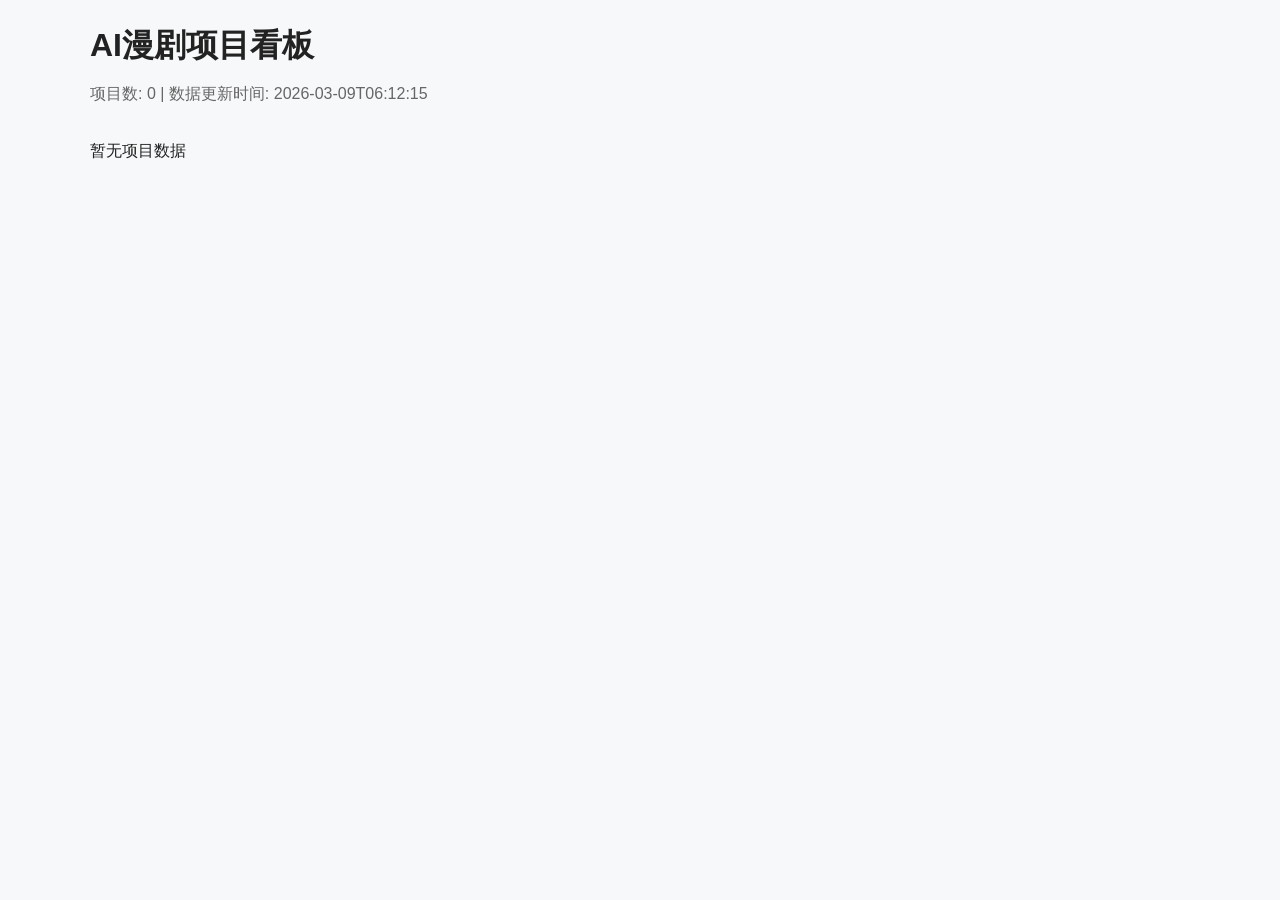
==== docs/index.html @ 14eb6d21 "fix: add pages root index redirect" ====
<!doctype html>
<html lang="zh-CN">
<head>
  <meta charset="UTF-8" />
  <meta http-equiv="refresh" content="0; url=./web/index.html" />
  <title>AI漫剧项目看板</title>
</head>
<body>
  <p>正在跳转到看板页面...</p>
</body>
</html>
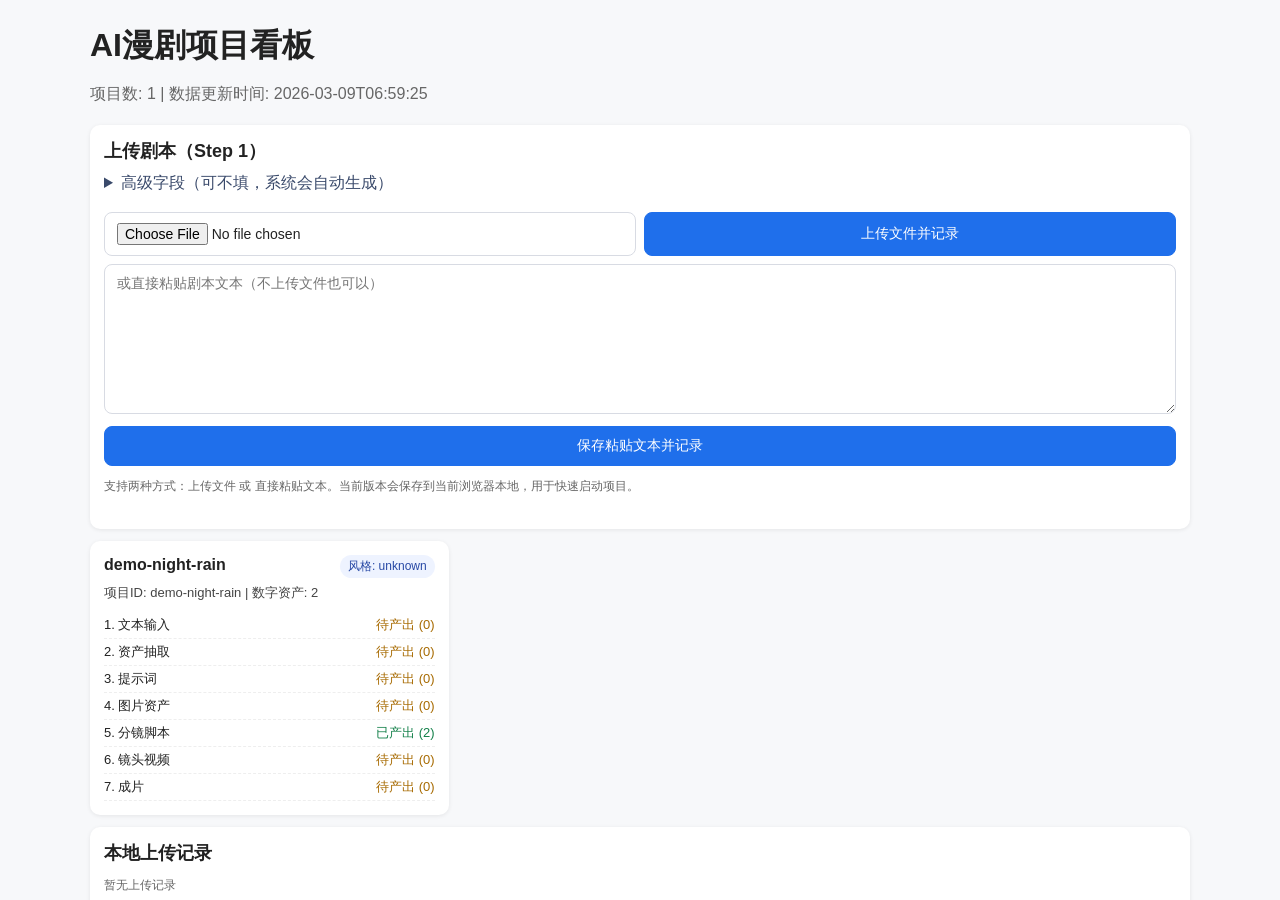
==== commit 9ae7ade6: "fix: mobile cache busting and optional fields UX" ====
--- a/docs/index.html
+++ b/docs/index.html
@@ -2,7 +2,7 @@
 <html lang="zh-CN">
 <head>
   <meta charset="UTF-8" />
-  <meta http-equiv="refresh" content="0; url=./web/index.html" />
+  <meta http-equiv="refresh" content="0; url=./web/index.html?v=20260309m2" />
   <title>AI漫剧项目看板</title>
 </head>
 <body>
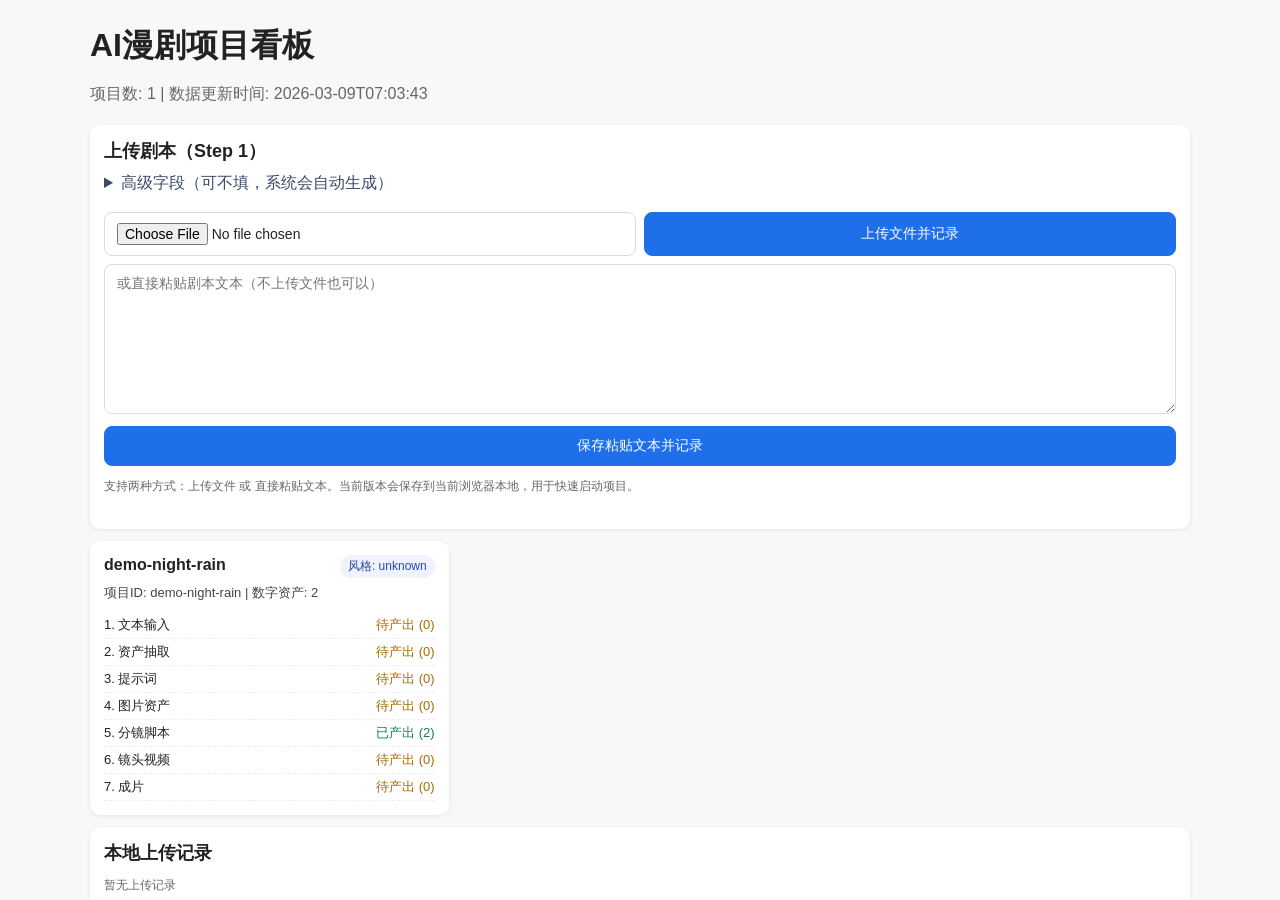
==== commit 223faaad: "feat: support open project detail page from upload records" ====
--- a/docs/index.html
+++ b/docs/index.html
@@ -2,7 +2,7 @@
 <html lang="zh-CN">
 <head>
   <meta charset="UTF-8" />
-  <meta http-equiv="refresh" content="0; url=./web/index.html?v=20260309m2" />
+  <meta http-equiv="refresh" content="0; url=./web/index.html?v=20260309m3" />
   <title>AI漫剧项目看板</title>
 </head>
 <body>
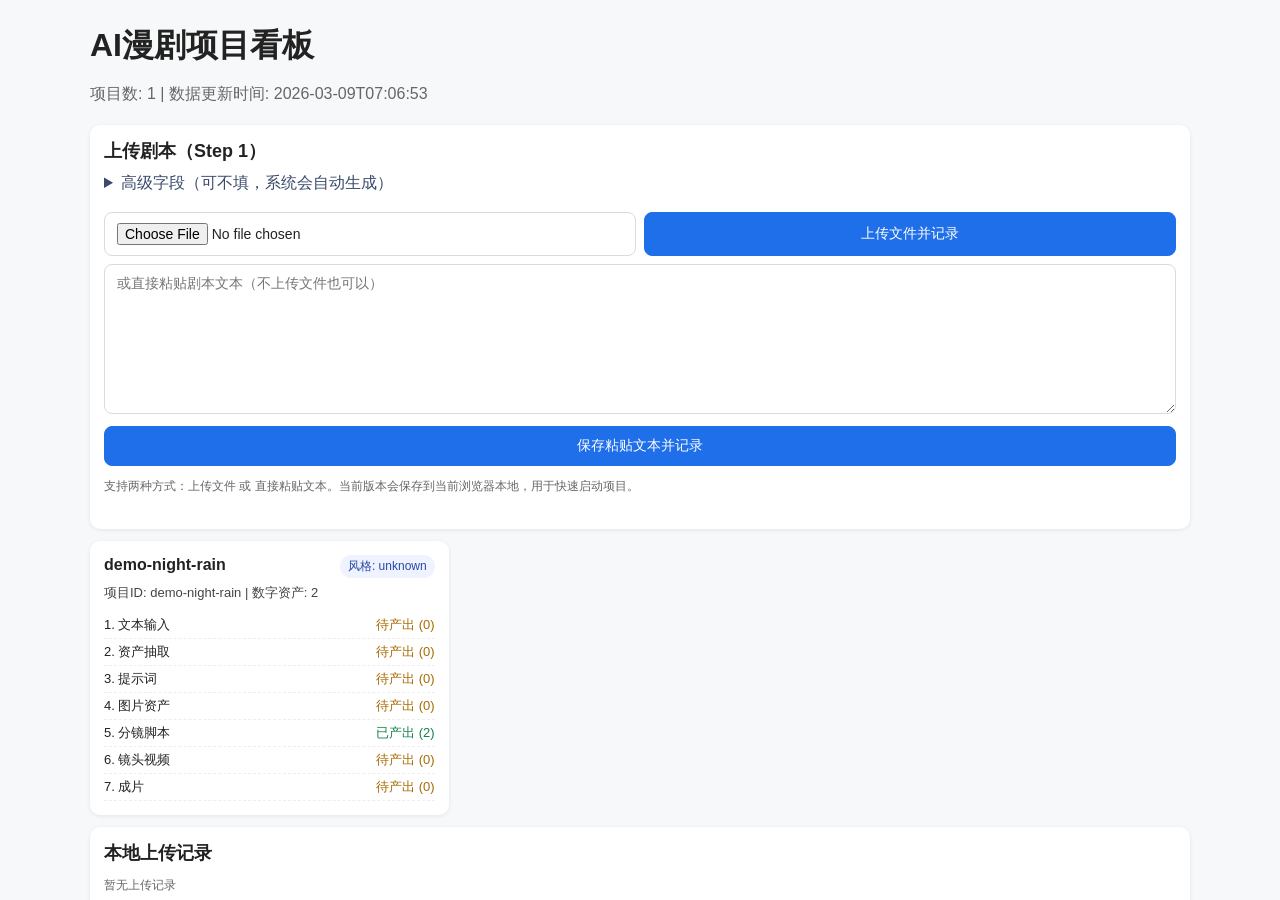
==== commit e96509d2: "feat: add button per upload record to open project detail" ====
--- a/docs/index.html
+++ b/docs/index.html
@@ -2,7 +2,7 @@
 <html lang="zh-CN">
 <head>
   <meta charset="UTF-8" />
-  <meta http-equiv="refresh" content="0; url=./web/index.html?v=20260309m3" />
+  <meta http-equiv="refresh" content="0; url=./web/index.html?v=20260309m4" />
   <title>AI漫剧项目看板</title>
 </head>
 <body>
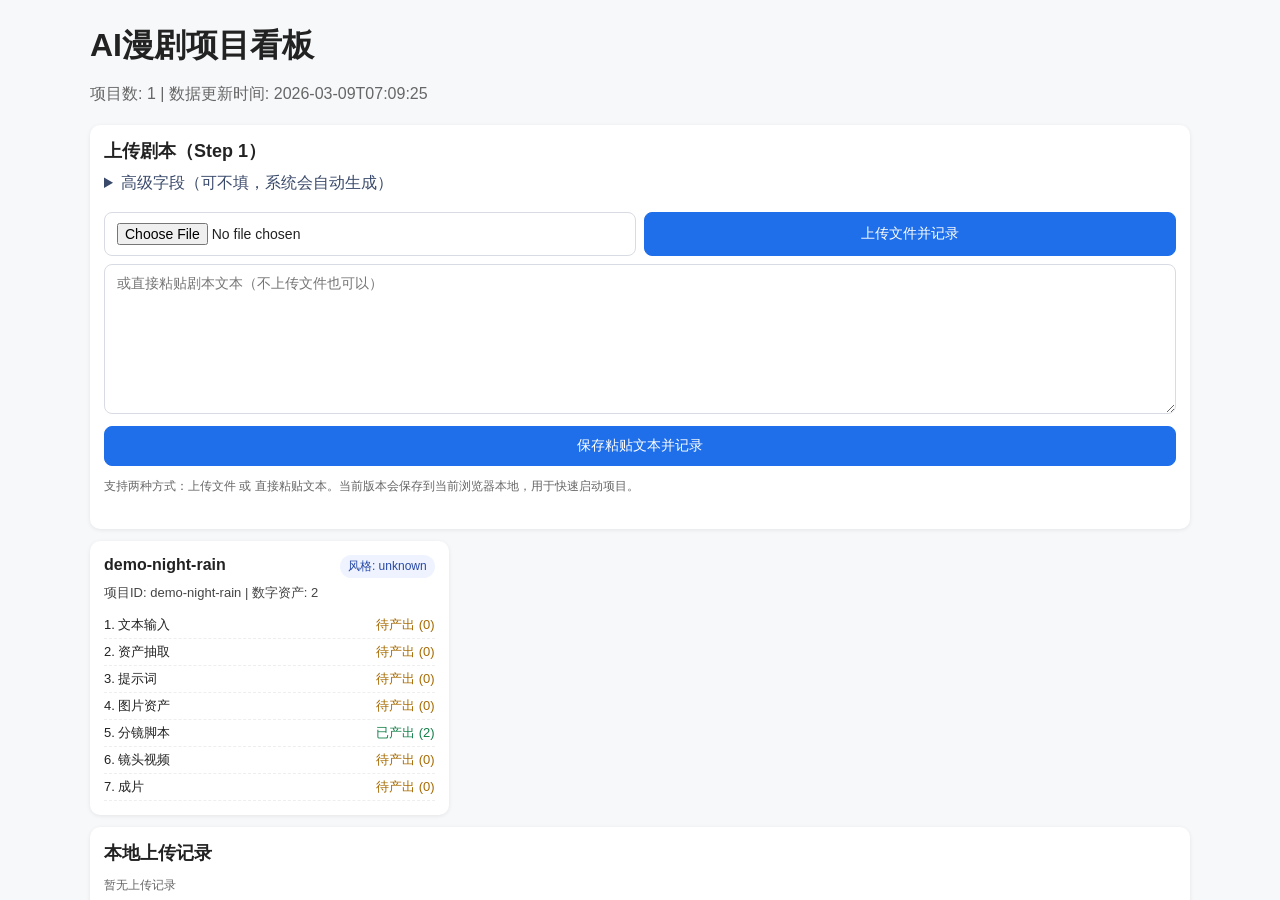
==== commit c09a69ad: "fix: bump web asset version for mobile cache" ====
--- a/docs/index.html
+++ b/docs/index.html
@@ -2,7 +2,7 @@
 <html lang="zh-CN">
 <head>
   <meta charset="UTF-8" />
-  <meta http-equiv="refresh" content="0; url=./web/index.html?v=20260309m4" />
+  <meta http-equiv="refresh" content="0; url=./web/index.html?v=20260309m5" />
   <title>AI漫剧项目看板</title>
 </head>
 <body>
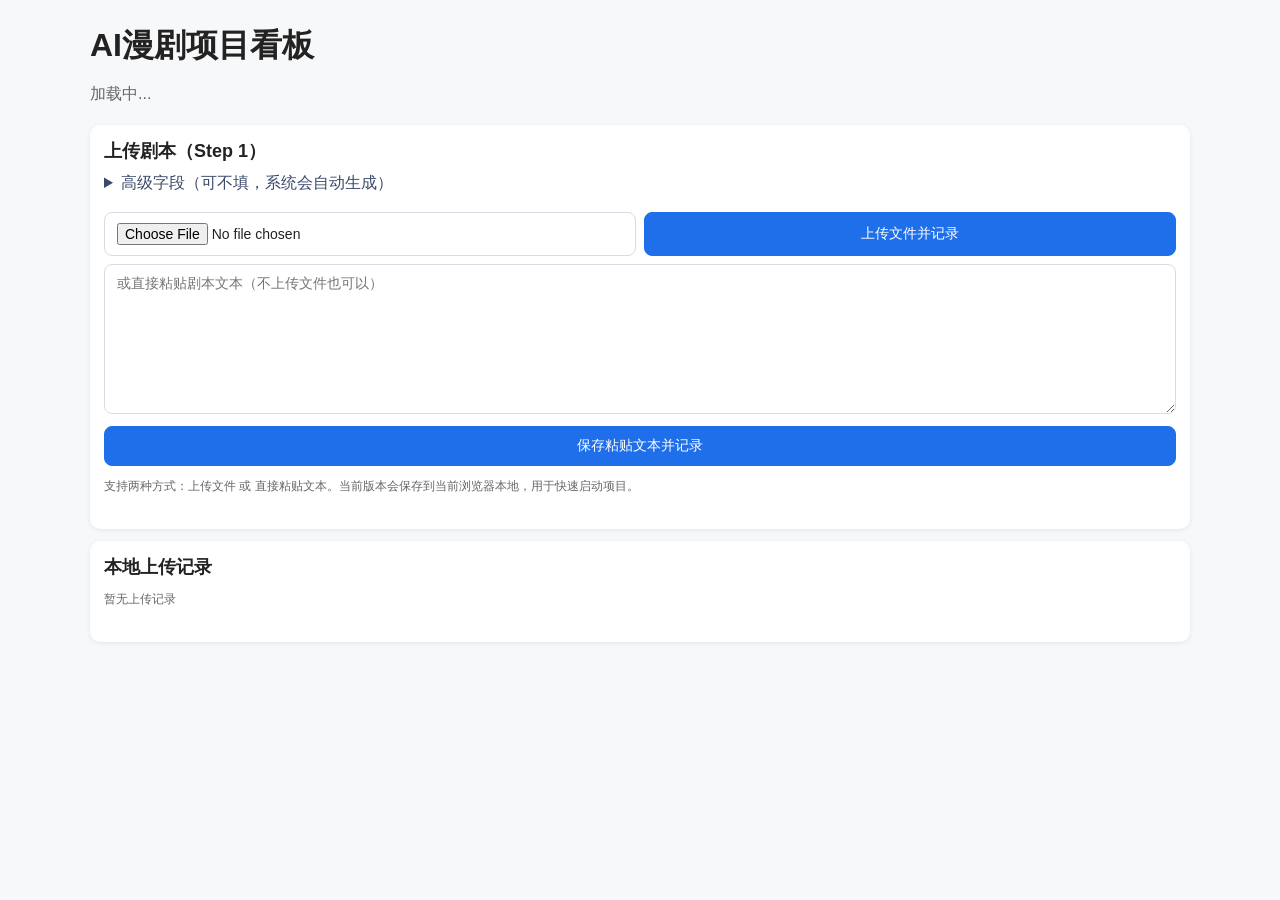
==== commit e595f76d: "feat: one-record-one-project flow with stage detail pages" ====
--- a/docs/index.html
+++ b/docs/index.html
@@ -2,7 +2,7 @@
 <html lang="zh-CN">
 <head>
   <meta charset="UTF-8" />
-  <meta http-equiv="refresh" content="0; url=./web/index.html?v=20260309m5" />
+  <meta http-equiv="refresh" content="0; url=./web/index.html?v=20260309m6" />
   <title>AI漫剧项目看板</title>
 </head>
 <body>
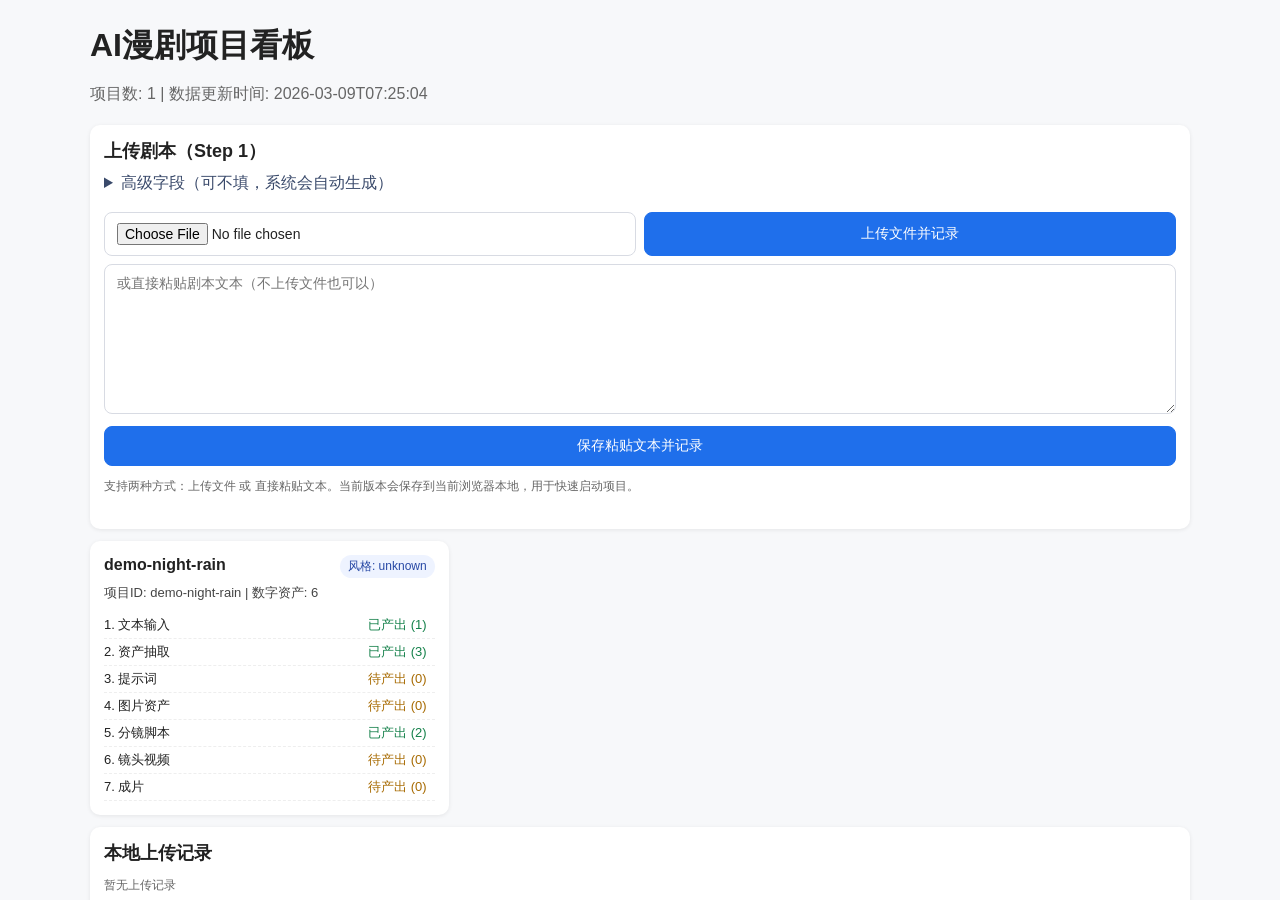
==== commit be3ff957: "feat: keep prior uploads and flow stage1 records into stage2 extraction" ====
--- a/docs/index.html
+++ b/docs/index.html
@@ -2,7 +2,7 @@
 <html lang="zh-CN">
 <head>
   <meta charset="UTF-8" />
-  <meta http-equiv="refresh" content="0; url=./web/index.html?v=20260309m6" />
+  <meta http-equiv="refresh" content="0; url=./web/index.html?v=20260309m7" />
   <title>AI漫剧项目看板</title>
 </head>
 <body>
